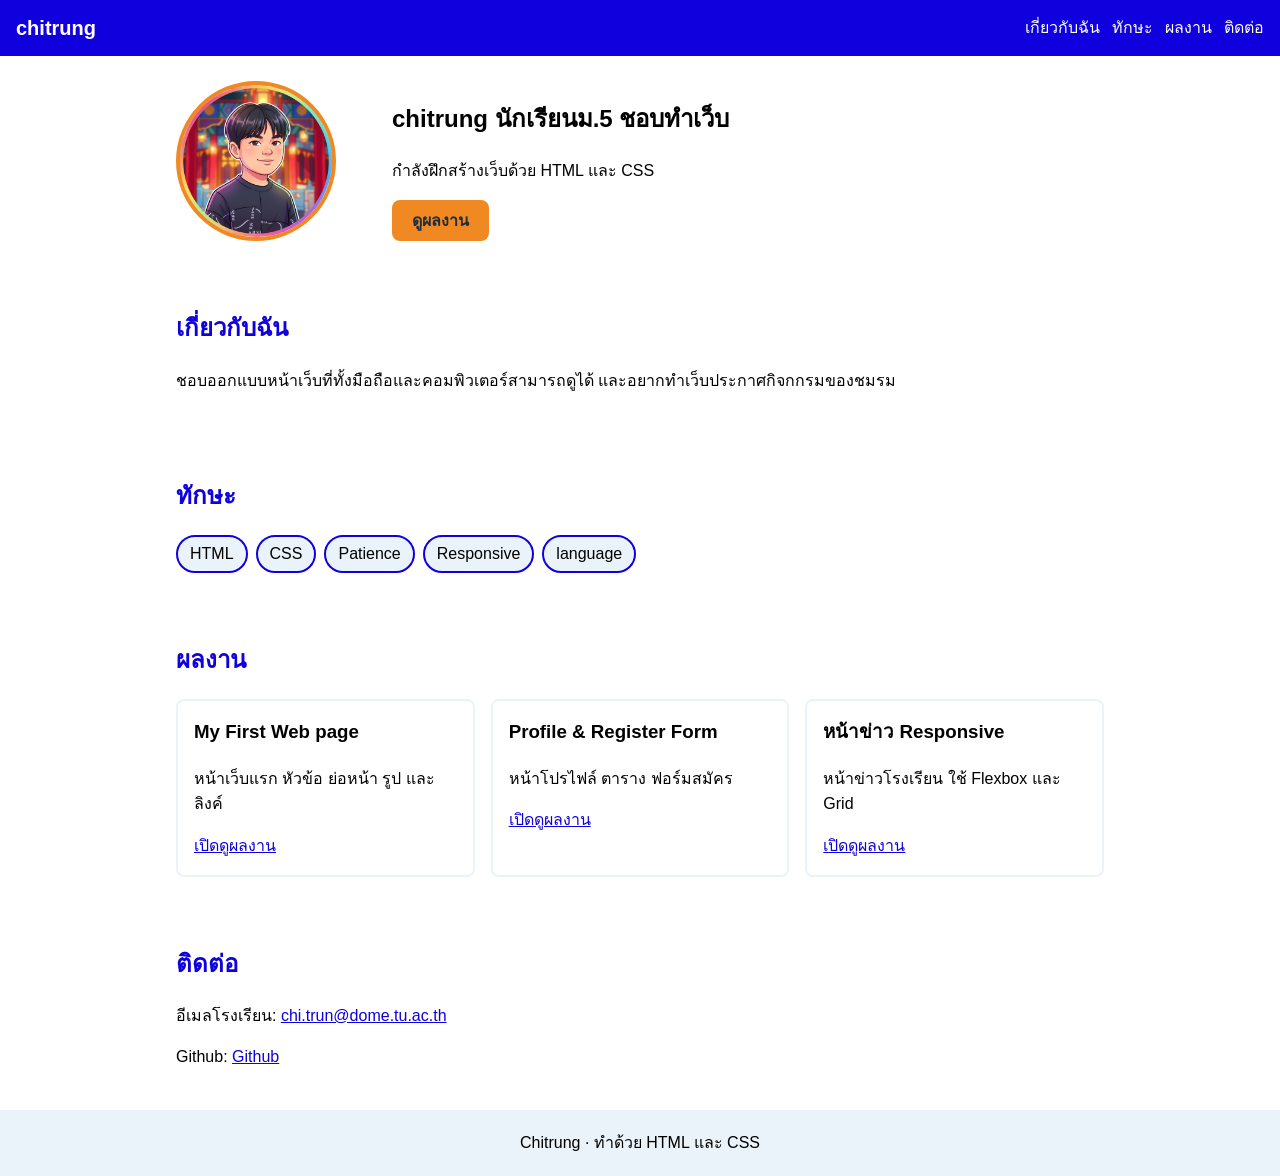
==== index.html @ 4063df11 "เพิ่ม file portfolio ครั้งแรก" ====
<!DOCTYPE html>
<html lang="th">
<head>
    <meta charset="UTF-8">
    <meta name="viewport" content="width=device-width, initial-scale=1.0">
    <title>chitrung | portfolio</title>
     <link rel="stylesheet" href="style.css">
</head>
<body>
    <header class="site-header">
        <a class="logo" href="#top">chitrung</a>
        <nav>
            <ul>
                <li><a href="#about">เกี่ยวกับฉัน</a></li>
                <li><a href="#skill">ทักษะ</a></li>
                <li><a href="#project">ผลงาน</a></li>
                <li><a href="#contact">ติดต่อ</a></li>
            </ul>
        </nav>
    </header>
    <main id="top">
        <section class="hero">
            <img class="avatar" src="images/my_profile.jpg"
            width="160" height="160" alt="ภาพการ์ตูนของฉัน">
            <div>
                <h1>chitrung นักเรียนม.5 ชอบทำเว็บ</h1>
                <p>กำลังฝึกสร้างเว็บด้วย HTML และ CSS</p>
                <a class="btn" href="#project">ดูผลงาน</a>
            </div>
        </section>
        <section id="about">
            <h2>เกี่ยวกับฉัน</h2>
            <p>ชอบออกแบบหน้าเว็บที่ทั้งมือถือและคอมพิวเตอร์สามารถดูได้ และอยากทำเว็บประกาศกิจกกรมของชมรม</p>
        </section>
        <section id="skill">
            <h2>ทักษะ</h2>
            <ul class="skill">
                <li>HTML</li>
                <li>CSS</li>
                <li>Patience</li>
                <li>Responsive</li>
                <li>language</li>
            </ul>
        </section>
        <section id="project">
            <h2>ผลงาน</h2>
            <div Class="project">
                <article class="card">
                    <h3>My First Web page</h3>
                    <p>หน้าเว็บแรก หัวข้อ ย่อหน้า รูป และลิงค์</p>
                    <a href="project/my-first-web/index.html">เปิดดูผลงาน</a>
                </article>
                <article class="card">
                    <h3>Profile &amp; Register Form</h3>
                    <p>หน้าโปรไฟล์ ตาราง ฟอร์มสมัคร</p>
                    <a href="project/my-profile/index.html">เปิดดูผลงาน</a>
                </article>
                <article class="card">
                    <h3>หน้าข่าว Responsive</h3>
                    <p>หน้าข่าวโรงเรียน ใช้ Flexbox และ Grid</p>
                    <a href="project/school-new/index.html">เปิดดูผลงาน</a>
                </article>
            </div>
        </section>
        <section id="contact">
            <h2>ติดต่อ</h2>
            <p>อีเมลโรงเรียน:
                <a href="mailto:chi.trun@dome.tu.ac.th">chi.trun@dome.tu.ac.th</a>
            </p>
            <p>Github:
                <a href="https://github.com/">Github</a>
            </p>
        </section>
    </main>

    <footer>Chitrung · ทำด้วย HTML และ CSS</footer>
</body>
</html>
---- style.css ----
html { scroll-behavior: smooth;}
:root {
    --bg:#7eb2d3;
    --blue:#0f00dd;
    --light:#eaf3f9;
    --orange:#f08922;
    --ink:#1f2d3d;
}
* {box-sizing: border-box; }
body {
    margin: 0;
    font-family: sans-serif;
    line-height: 1.6;
    color: avr(--ink);
    background: avr(--bg);
}
img { max-width: 100%;height :auto;}
a { color: var(--blue);}
h2 { color: var(--blue);}

.site-header {
    display:flex;
    flex-wrap: wrap;
    justify-content: space-between;
    align-items: center;
    gap: 8px 16px;
    padding: 12px 16px;
    background: var(--blue);
}
.site-header a {
    color: white;
    text-decoration: none;
}
.logo {
    font-size: 1.25rem;
    font-weight:bold;
}
nav ul {
    display:flex;
    flex-wrap:wrap;
    gap: 12px;
    list-style: none;
    margin: 0;
    padding:0;
}
main {
    max-width: 960px;
    margin: 0 auto;
    padding: 0 16px;
}
section {padding: 24px 0;}
.hero {
    display: grid;
    gap: 16px;
    justify-items: center;
    text-align: center;
}
.avatar {
    width: 160px;
    border-radius: 50%;
    border : 4px solid var(--orange);
}
.btn {
    display: inline-block;
    padding: 8px 20px;
    border-radius: 8px;
    background: var(--orange);
    color: var(--ink);
    font-weight:bold;
    text-decoration: none;
}

.skill {
    display: flex;
    flex-wrap: wrap;
    gap: 8px;
    list-style: none;
    margin: 0;
    padding: 0;
}
.skill li {
    padding: 4px 12px;
    border: 2px solid var(--blue);
    border-radius: 999px;
    background: var(--light);
}

.project {
    display: grid;
    grid-template-columns: 1fr;
    gap:16px;
}
.card {
    padding:16px;
    border: 2px solid var(--light);
    border-radius: 8px;
    background: white;
}
.card h3 { margin-top: 0;}
footer {
    padding: 20px;
    text-align: center;
    background: var(--light);
}

@media (min-width: 768px) {
  .project { grid-template-columns: repeat(2, 1fr); }
}
@media (min-width: 1280px) {
    .hero {
        grid-template-columns: 200px 1fr;
        justify-items: start;
        align-items: center;
        text-align: left;
    }
  .project { grid-template-columns: repeat(3, 1fr); }
}
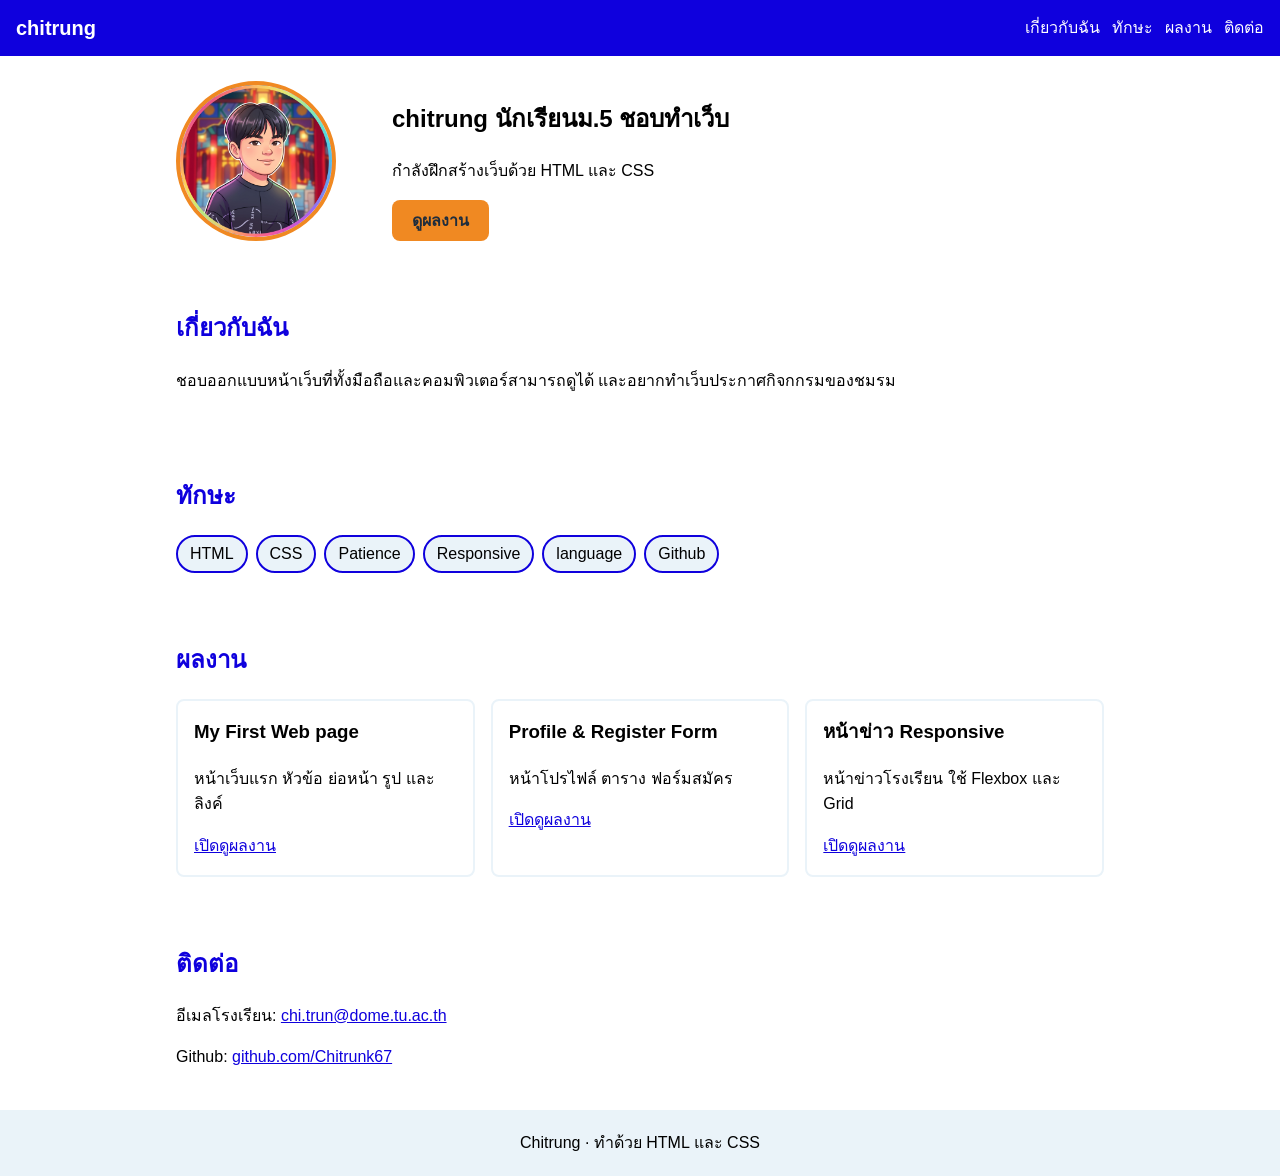
==== commit 5b06cd97: "เพิ่ม Github ในหน้าทักษะ" ====
--- a/index.html
+++ b/index.html
@@ -40,6 +40,7 @@
                 <li>Patience</li>
                 <li>Responsive</li>
                 <li>language</li>
+                <li>Github</li>
             </ul>
         </section>
         <section id="project">
@@ -68,7 +69,7 @@
                 <a href="mailto:chi.trun@dome.tu.ac.th">chi.trun@dome.tu.ac.th</a>
             </p>
             <p>Github:
-                <a href="https://github.com/">Github</a>
+                <a href="https://github.com/Chitrunk67">github.com/Chitrunk67</a>
             </p>
         </section>
     </main>
